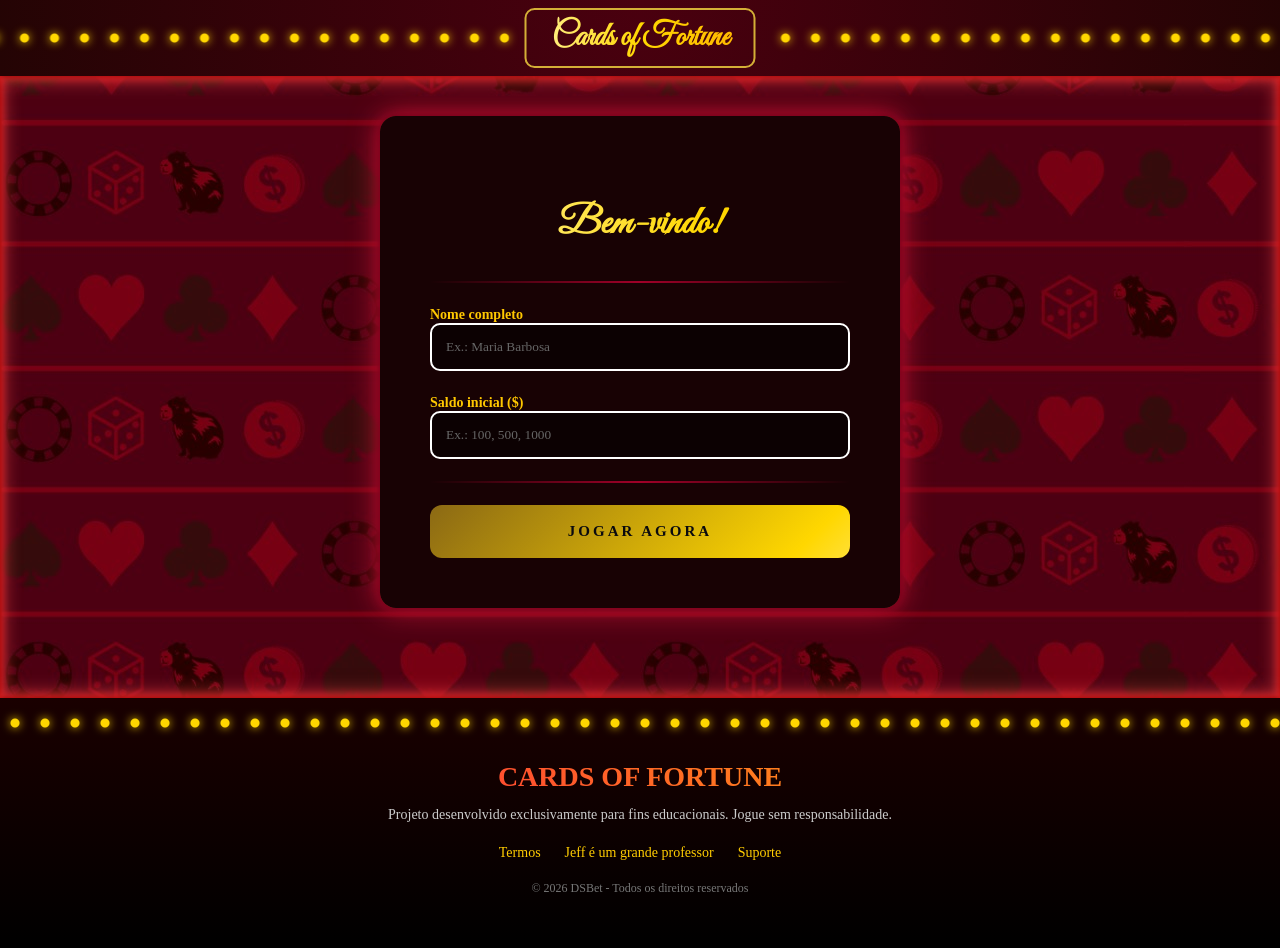
==== index.html @ b8ff2c49 "balanceamento parte um milhão" ====
<!DOCTYPE html>
<html lang="pt-br">

<head>
    <link rel="preconnect" href="https://fonts.googleapis.com">
    <link rel="preconnect" href="https://fonts.gstatic.com" crossorigin>
    <link href="https://fonts.googleapis.com/css2?family=Cinzel:wght@400;700&family=Great+Vibes&display=swap" rel="stylesheet">
    <meta charset="UTF-8">
    <meta name="viewport" content="width=device-width, initial-scale=1.0">
    <link rel="stylesheet" href="Scr/css.css">
    <title>CARDS</title>
</head>

<body>
    <div class="fundo"></div>

    <header class="header">
        <nav class="nav">
            <div class="titulo-container">
                <h1 class="titulo">Cards of Fortune</h1>
            </div>
        </nav>
    </header>

    <div class="particles" id="pts"></div>

    <div class="login-wrapper">
        <div class="login-card">
            <h2 class="login-titulo">Bem-vindo!</h2>

            <div class="login-separador"></div>

            <div>
                <label class="login-label" for="nome">Nome completo</label>
                <input class="login-input" id="nome" type="text" placeholder="Ex.: Maria Barbosa" />
            </div>

            <div>
                <label class="login-label" for="saldo">Saldo inicial ($)</label>
                <input class="login-input" min="10" step="10" type="number" id="saldo" placeholder="Ex.: 100, 500, 1000" />
            </div>

            <div class="login-separador"></div>

            <button class="btn-entrar" onclick="cadastrar()">JOGAR AGORA</button>
        </div>
    </div>

    <footer class="footer">
        <div class="footer-content">
            <h2 class="footer-logo">CARDS OF FORTUNE</h2>
            <p class="footer-text">
                Projeto desenvolvido exclusivamente para fins educacionais. Jogue sem responsabilidade.
            </p>
            <div class="footer-links">
                <a>Termos</a>
                <a>Jeff é um grande professor</a>
                <a>Suporte</a>
            </div>
            <p class="footer-copy">© 2026 DSBet - Todos os direitos reservados</p>
        </div>
    </footer>
    <script src="Scr/cadastro.js"></script>
    <script>
        const syms = ['🃏', '💰', '⭐', '💎', '🎰', '♠', '♥', '♦', '♣', '🏆', '🎴'];
        const pts = document.getElementById('pts');
        for (let i = 0; i < 20; i++) {
            const el = document.createElement('div');
            el.className = 'particle';
            el.textContent = syms[Math.floor(Math.random() * syms.length)];
            el.style.left = (Math.random() * 90) + 'vw';
            el.style.animationDuration = (9 + Math.random() * 14) + 's';
            el.style.animationDelay = (Math.random() * 18) + 's';
            el.style.fontSize = (13 + Math.random() * 18) + 'px';
            pts.appendChild(el);
        }
    </script>
</body>

</html>
---- Scr/css.css ----
* {
    font-family: Trebuchet MS;
    user-select: none;

}

html {
    height: 100%;
    overflow-x: hidden;
}

body {
    margin: 0;
    display: flex;
    flex-direction: column;
    min-height: 100%;
    background: radial-gradient(circle at top, #4a000f, #0a0a0a);
    box-shadow:
        inset 0 0 5px #8b0000,
        inset 0 0 10px #ff1a1a,
        inset 0 0 20px #ff4d4d;
}

.fundo {
    position: fixed;
    inset: 0;
    z-index: -1;

    background-image: url(Assets/Cards/fundo.jpeg);
    background-size: cover;
    background-repeat: repeat-y;

    animation: fundoSubindo 20s linear infinite;
}

@keyframes fundoSubindo {
    from {
        background-position: 0 0;
    }

    to {
        background-position: 0 -1000px;
    }
}




/* ===== HEADER ===== */
.header {
    background: radial-gradient(circle at top, #4a000f, #240404);
    padding: 8px 30px;
    height: 60px;
    box-shadow:
        0 0 5px #8b0000,
        0 0 10px #ff1a1a,
        0 0 20px #ff4d4d;
   
}

.nav {
    display: flex;
    align-items: center;
    justify-content: space-between;
    height: 100%;
}

/* CENTRALIZA SEM QUEBRAR LAYOUT */
.titulo-container {
    position: absolute;
    left: 50%;
    transform: translateX(-50%);
}

.titulo-container h1{
    font-family: 'Great Vibes', cursive !important;
}

.titulo {
    padding: 8px 25px;
    border: 2px solid #d4af37;
    border-radius: 10px;
    background-color: #180204;
    font-size: 32px;
    font-family: 'Great Vibes', cursive !important;
    background: linear-gradient(90deg, #fff3a0, #ffd700, #ffb300);
    background-clip: text;
    -webkit-background-clip: text;
    color: transparent;

    animation: brilhoTitulo 3s linear infinite;
}

/* ===== ANIMAÇÃO TITULO ===== */
@keyframes brilhoTitulo {
    from {
        background-position: 0%;
    }

    to {
        background-position: 200%;
    }
}

.titulo::before,
.titulo::after {
    content: "";
    position: absolute;
    top: 50%;
    width: 2000px;
    height: 10px;
    transform: translateY(-50%);
    background: radial-gradient(circle, #ffd700 4px, transparent 5px);
    background-size: 30px 10px;
    background-repeat: repeat-x;
    filter: drop-shadow(0 0 5px #ffd700);
    animation: bolinhasAndando 2s linear infinite;
}

.titulo::before {
    right: 100%;
    margin-right: 15px;
}

.titulo::after {
    left: 100%;
    margin-left: 15px;
}

@keyframes bolinhasAndando {
    from {
        background-position: 0 0;
    }

    to {
        background-position: 30px 0;
    }
}


/*Particulas que sobem*/
.particles {
    position: fixed;
    inset: 0;
    pointer-events: none;
    z-index: 1;
    overflow: hidden;
}


.particle {
    position: absolute;
    animation: floatUp linear infinite;
    opacity: 0;
}

@keyframes floatUp {
    0% {
        transform: translateY(110vh) rotate(0deg);
        opacity: 0;
    }

    10% {
        opacity: .7;
    }

    90% {
        opacity: .7;
    }

    100% {
        transform: translateY(-10vh) rotate(540deg);
        opacity: 0;
    }
}

section {
    display: flex;
    margin-left: 620px;
    margin-top: 90px;
    
}
.anuncio.ativo {
    opacity: 1;
}
.login-wrapper {
    position: relative;
    z-index: 5;
    display: flex;
    justify-content: center;
    align-items: center;
    padding: 40px 20px;
}


.login-card {
    background-color: #180204;
    border-radius: 16px;
    padding: 50px 50px;
    width: 420px;
    box-shadow:
        0 0 6px #6b0015,
        0 0 12px #a00028,
        0 0 30px #d11a3a;
    display: flex;
    flex-direction: column;
    gap: 22px;
    position: relative;
    overflow: hidden;
}

.login-card::before {
    content: "";
    position: absolute;
    inset: -3px;
    border-radius: 18px;
    background: linear-gradient(var(--a), #fff176, #f5d547, #b89600, #fff9c4, #b89600, #f5d547);
    animation: girarBordaLogin 4s linear infinite;
    z-index: -1;
}

@property --a {
    syntax: "<angle>";
    inherits: false;
    initial-value: 0deg;
}

@keyframes girarBordaLogin {
    to {
        --a: 360deg;
    }
}

.login-card::after {
    content: "";
    position: absolute;
    inset: 3px;
    border-radius: 14px;
    background: #180204;
    z-index: -1;
}

.login-titulo {
    font-family: 'Great Vibes', cursive;
    font-size: 40px;
    text-align: center;
    background: linear-gradient(90deg, #fff3a0, #ffd700, #ffb300, #fff3a0);
    background-size: 200%;
    background-clip: text;
    -webkit-background-clip: text;
    color: transparent;
    -webkit-text-fill-color: transparent;
    animation: brilhoTitulo 3s linear infinite;
    margin-bottom: 10px;
}

.login-label {
    font-size: 14px;
    color: #ffc800;
    font-weight: bold;
    margin-bottom: 5px;
}

.login-input,
.login-button {
    width: 100%;
    padding: 14px;
    border-radius: 10px;
    border: none;
    box-sizing: border-box;
}

.login-input {
    background: rgba(0, 0, 0, 0.5);
    border: 2px solid #a00028;
    color: #fff;
}

.login-input:focus {
    border-color: #ffd700;
    box-shadow: 0 0 10px rgba(255, 215, 0, 0.5);
    outline: none;
}

.login-input::placeholder {
    color: #666;
}

.btn-entrar {
    width: 100%;
    background: linear-gradient(135deg, #8B6914 0%, #FFD700 35%, #FFF0A0 50%, #DAA520 65%, #8B6914 100%);
    background-size: 250% 250%;
    border: none;
    border-radius: 12px;
    padding: 18px;
    font-family: 'Cinzel Decorative', serif;
    font-size: 15px;
    font-weight: 700;
    color: #0A0A0F;
    letter-spacing: 3px;
    cursor: pointer;
    position: relative;
    overflow: hidden;
    transition: transform .2s ease, box-shadow .2s ease;
    animation: shimmer 3.5s ease infinite;
}

@keyframes shimmer {

    0%,
    100% {
        background-position: 0% 50%;
    }

    50% {
        background-position: 100% 50%;
    }
}

.btn-entrar::before {
    content: '';
    position: absolute;
    top: -50%;
    left: -70%;
    width: 45%;
    height: 200%;
    background: rgba(255, 255, 255, .35);
    transform: skewX(-22deg);
    transition: left .7s ease;
}

.btn-entrar:hover::before {
    left: 130%;
}

.btn-entrar:hover {
    transform: translateY(-3px);
    box-shadow: 0 10px 35px rgba(255, 215, 0, .55), 0 0 10px #FFD700, 0 0 30px #FFD700, 0 0 60px #B8860B;
    ;
}

.btn-entrar:active {
    transform: scale(.97);
}

.login-separador {
    width: 100%;
    height: 2px;
    background: linear-gradient(90deg, transparent, #a00028, transparent);
    border-radius: 2px;
}

.card {
     margin: 10px;
    width: 110px;
    height: 160px;
    display: flex;
    flex-direction: column;
    align-items: center;
    justify-content: center;
  
    border-radius: 10px;
    background: linear-gradient(165deg, #f5d547, #c9a400);
    border: 3px solid #b89600;
    
    
}

p,
label,
input {
    color: white;
}

/* ===== FOOTER ===== */
.footer {
    position: relative;
    background: linear-gradient(to top, #000, #1a0000);
    box-shadow: 0 0 5px #8b0000, 0 0 10px #ff1a1a, 0 0 20px #ff4d4d;
    color: #fff;
    padding: 40px 20px;
    text-align: center;
    margin-top: 50px;
}

.footer::before {
    content: "";
    position: absolute;
    left: 0;
    top: 20px;
    width: 100%;
    height: 10px;
    background-image: radial-gradient(circle, #ffd700 4px, transparent 5px);
    background-size: 30px 10px;
    background-repeat: repeat-x;
    filter: drop-shadow(0 0 5px #ffd700);
    animation: bolinhasAndando 2s linear infinite;
}

.footer-logo {
    font-size: 28px;
    background: linear-gradient(45deg, #ff004c, #ffcc00);
    background-clip: text;
    -webkit-background-clip: text;
    color: transparent;
    -webkit-text-fill-color: transparent;
    margin-bottom: 10px;
    font-weight: bold;
}

.footer-text {
    font-size: 14px;
    color: #ccc;
    margin-bottom: 20px;
}

.footer-links {
    margin-bottom: 20px;
}

.footer-links a {
    color: #ffcc00;
    text-decoration: none;
    margin: 0 10px;
    font-size: 14px;
    transition: 0.2s;
}

.footer-links a:hover {
    color: #fff;
    text-shadow: 0 0 10px #ffcc00;
}

.footer-copy {
    font-size: 12px;
    color: #777;
}

.mais{
    width: 50px;
    height: 50px;
    border-radius: 8px;
    background: linear-gradient(165deg, #f5d547, #c9a400);
    border: 3px solid #b89600;

    animation: cassino 0.5s ease-in-out infinite;
   
    
}

.mais:hover {
	background-color:#947900;
}
.mais:active {
	position:relative;
	top:1px;
}


.menos{
    width: 50px;
    height: 50px;
    border-radius: 8px;
    margin-top: 60px;
    margin-left: -60px;
    background: linear-gradient(165deg, #f5d547, #c9a400);
    border: 3px solid #b89600;
    
}


.menos:hover {
	background-color:#947900;
}
.menos:active {
	position:relative;
	top:1px;
}

.botao_aposta{
    margin-top: -240px;
    margin-bottom: -500px;
    margin-left: 110px;
    display: flex;
    flex-direction: column;
    gap: 70px;
    height: 70px;
    width: 330px;
}

/*botao apostar*/
.pode{
    height: 80px;
    width: 400px;
    border-radius: 15px;
    background: linear-gradient(165deg, #01ce75, #01ce75);
    border: 3px solid #00c16d;
    font-size: 30px;
    color: #012f1b; 
    font-weight: bold;
    animation: 
        girarBordapode 4s linear infinite,
        brilhoPulsepode 3s ease-in-out infinite,
        pulsar 0.4s infinite ease-in-out;
}

@property --a {
    syntax: "<angle>";
    inherits: false;
    initial-value: 0deg;
}


@keyframes girarBordapode {
    to { --a: 360deg; }
}


@keyframes brilhoPulsepode {

    0% {
        box-shadow:
            0 0 8px #007140,
            0 0 20px #27ffa2,
            inset 0 0 8px rgba(255,255,255,0.3);
    }

    50% {
        box-shadow:
            0 0 18px #007140,
            0 0 40px #27ffa2,
            inset 0 0 16px rgba(255,255,255,0.55);
    }

    100% {
        box-shadow:
            0 0 8px #007140,
            0 0 20px #27ffa2,
            inset 0 0 8px rgba(255,255,255,0.3);
    }

}


@keyframes pulsar {
  0% {
    transform: scale(1);
  }
  50% {
    transform: scale(1.05); /* Aumenta 10% */
  }
  100% {
    transform: scale(1);
  }
}

.pode:hover {
	background-color:#00946a;
}
.pode:active {
	position:relative;
	top:1px;
}


.batao_coletar{
    position: absolute;
    left:110px;
    top: 770px;
    height: 70px;
    width: 400px;
}

/*botao coletar*/
.coletar{
    margin-top: -70px;
    height: 70px;
    width: 400px;
    border-radius: 15px;
    background: linear-gradient(165deg, #87011a, #87011a);
    border: 3px solid #760016;
    font-size: 30px;
    color: #52000f;
    font-weight: bold;

}

.coletar:hover {
	background-color:#680114;
}
.coletar:active {
	position:relative;
	top:1px;
}


.parte_aposta{
    display: flex;
    gap: 10px;
    margin-top: 180px;
    margin-left: 25px;
}


.caixa-saldo {
    margin-left: 90px; 
    margin-top: 230px;

    display: flex;
    flex-direction: column;
    align-items: center;
    justify-content: center;
    height: 100px;
    width: 420px;
    border-radius: 10px;
    background: linear-gradient(165deg, #f5d547, #c9a400);
    border: 3px solid #b89600;
    
    animation:
        girarBordaSaldo 4s linear infinite,
        brilhoPulseSaldo 3s ease-in-out infinite;
}


@property --a {
    syntax: "<angle>";
    inherits: false;
    initial-value: 0deg;
}


@keyframes girarBordaSaldo {
    to { --a: 360deg; }
}


@keyframes brilhoPulseSaldo {

    0% {
        box-shadow:
            0 0 8px #ffd700,
            0 0 20px #ffc400,
            inset 0 0 8px rgba(255,255,255,0.3);
    }

    50% {
        box-shadow:
            0 0 18px #fff176,
            0 0 40px #ffd700,
            inset 0 0 16px rgba(255,255,255,0.55);
    }

    100% {
        box-shadow:
            0 0 8px #ffd700,
            0 0 20px #ffc400,
            inset 0 0 8px rgba(255,255,255,0.3);
    }

}
  


@keyframes cassino {
    0% {
        box-shadow: 0 0 5px #e6c200, 0 0 10px #ffd700;
    }
    50% {
        box-shadow: 0 0 12px #ffd700, 0 0 50px #ffdf40;
    }
    100% {
        box-shadow: 0 0 5px #e6c200, 0 0 10px #ffd700;
    }
}

.caixa-saldo h1 {
    font-size: 25px;
    padding-bottom: 10px;
    color: #6b5300;
    margin: 0;
}

.caixa-saldo h2 {
    z-index: 923;
    font-size: 30px;
    color: #fff8d6;
    margin: 0;
    text-shadow: 
    0 0 5px #e6c300,
    0 0 10px #ffd700,
    0 0 20px #ffd700;
}

    .caixa-temporizador {
       margin-top: -300px;
       margin-left: 1550px;
       display: flex;
       flex-direction: column;
       align-items: center;
       justify-content: center;
       height: 100px;
       width: 300px;
       border-radius: 10px;
       background: linear-gradient(165deg, #000000, #000000);
       border: 3px solid #610000;
       font-size: 30px;
       color: red;
       font-weight: bold;
       animation: 
        girarBordatemp 4s linear infinite,
        brilhoPulsetemp 3s ease-in-out infinite,
        piscaNumero 1.5s ease-in-out infinite;
        

    
    color: #ff3300;
    text-shadow: 
        0 0 5px #ff2200,
        0 0 15px #ff2200,
        0 0 30px #ff0000,
        0 0 60px #cc000088;
  
    font-family: monospace;
    letter-spacing: 4px;
    
}


@keyframes piscaNumero {
    0%, 100% { 
        opacity: 1;
        text-shadow: 0 0 5px #ff2200, 0 0 15px #ff2200, 0 0 30px #ff0000;
    }
    50% { 
        opacity: 0.7;
        text-shadow: 0 0 10px #ff4400, 0 0 25px #ff2200, 0 0 50px #ff000088;
    }
}

    @property --a {
    syntax: "<angle>";
    inherits: false;
    initial-value: 0deg;
}


@keyframes girarBordatemp {
    to { --a: 360deg; }
}


@keyframes brilhoPulsetemp {

    0% {
        box-shadow:
            0 0 8px #610000,
            0 0 20px #ff4e4e,
            inset 0 0 8px rgba(255,255,255,0.3);
    }

    50% {
        box-shadow:
            0 0 18px #610000,
            0 0 40px #ff4e4e,
            inset 0 0 16px rgba(255,255,255,0.55);
    }

    100% {
        box-shadow:
            0 0 8px #610000,
            0 0 20px #ff4e4e,
            inset 0 0 8px rgba(255,255,255,0.3);
    }

}

 .caixas-ganho {
    display: flex;
    justify-content: center;
    align-items: center;
    margin-top: 100px;
    margin-left: -40px;
    margin-bottom: -90px;
}


.logo {
    display: flex;
    position: relative;
    align-items: center;
    gap: 10px;
    left: -650px;
    top: -4px;
}
.logo img{
    width: 200px;
    position: absolute;
    
}

.logo2 {
    display: flex;
    position: relative;
    align-items: center;
    gap: 10px;
    left: -870px;
    top: -4px;
}
.logo2 img{
    width: 200px;
    position: absolute;
    
}

.caixa-aposta {
    display: flex;
    flex-direction: column;
    align-items: center;
    justify-content: center;
    height: 100px;
    width: 360px;
    border-radius: 10px;
    background: linear-gradient(165deg, #f5d547, #c9a400);
    border: 3px solid #b89600;
    animation: cassino 0.5s ease-in-out infinite;
}

.caixa-aposta h1 {
    font-size: 25px;
    padding-bottom: 10px;
    color: #6b5300;
    margin: 0;
}

.caixa-aposta h2 {
    z-index: 923;
    font-size: 30px;
    color: #fff8d6;
    margin: 0;
    text-shadow: 
    0 0 5px #e6c300,
    0 0 10px #ffd700,
    0 0 20px #ffd700;
}

.anuncio-container {
    margin-top: -580px;
    margin-left: 1500px;
    position: relative;
    width: 400px;
    height: 560px;
    overflow: hidden;
    border-radius: 10px;
     box-shadow:
    inset 0 0 10px #000000,
    0 0 5px #8b0000,
    0 0 12px #ff1a1a,
    0 0 24px  #ff4d4d;
    
}

.anuncio {
    position: absolute;
    width: 100%;
    height: 100%;
    border-radius: 10px;
    object-fit: cover;
    transition: opacity 0.5s ease;
    opacity: 0;
}

.container{
    margin-top:  60px;
    margin-left: 70px;
    margin-bottom: 30px;
    position: relative;
    width: 470px;
    height: 550px;
    overflow: hidden;
    border-radius: 10px;
    box-shadow:
    inset 0 0 10px #000000,
    0 0 5px #8b0000,
    0 0 12px #ff1a1a,
    0 0 24px  #ff4d4d;
}

.ganho{
    position: absolute;
    left: 860px;
    top: 150px;
    font-family: 'Great Vibes', cursive;
    font-size: 40px;
    text-align: center;
    background: linear-gradient(90deg, #fff3a0, #ffd700, #ffb300, #fff3a0);
    background-size: 200%;
    background-clip: text;
    -webkit-background-clip: text;
    color: transparent;
    -webkit-text-fill-color: transparent;
    animation: brilhoTitulo 3s linear infinite;
    margin-bottom: 10px;
    padding: 10px;
}

.perdeModal{

    background-color: rgba(60, 0, 0, 0.615);
    text-align: center;
    text-align: justify;
    width: 350px;
    height: 400px;
    overflow: hidden;
    border-radius: 10px;
    box-shadow:
    inset 0 0 10px #000000,
    0 0 5px #8b0000,
    0 0 12px #ff1a1a,
    0 0 24px  #ff4d4d;
}
.perdeModal h1{
    color: white;
}
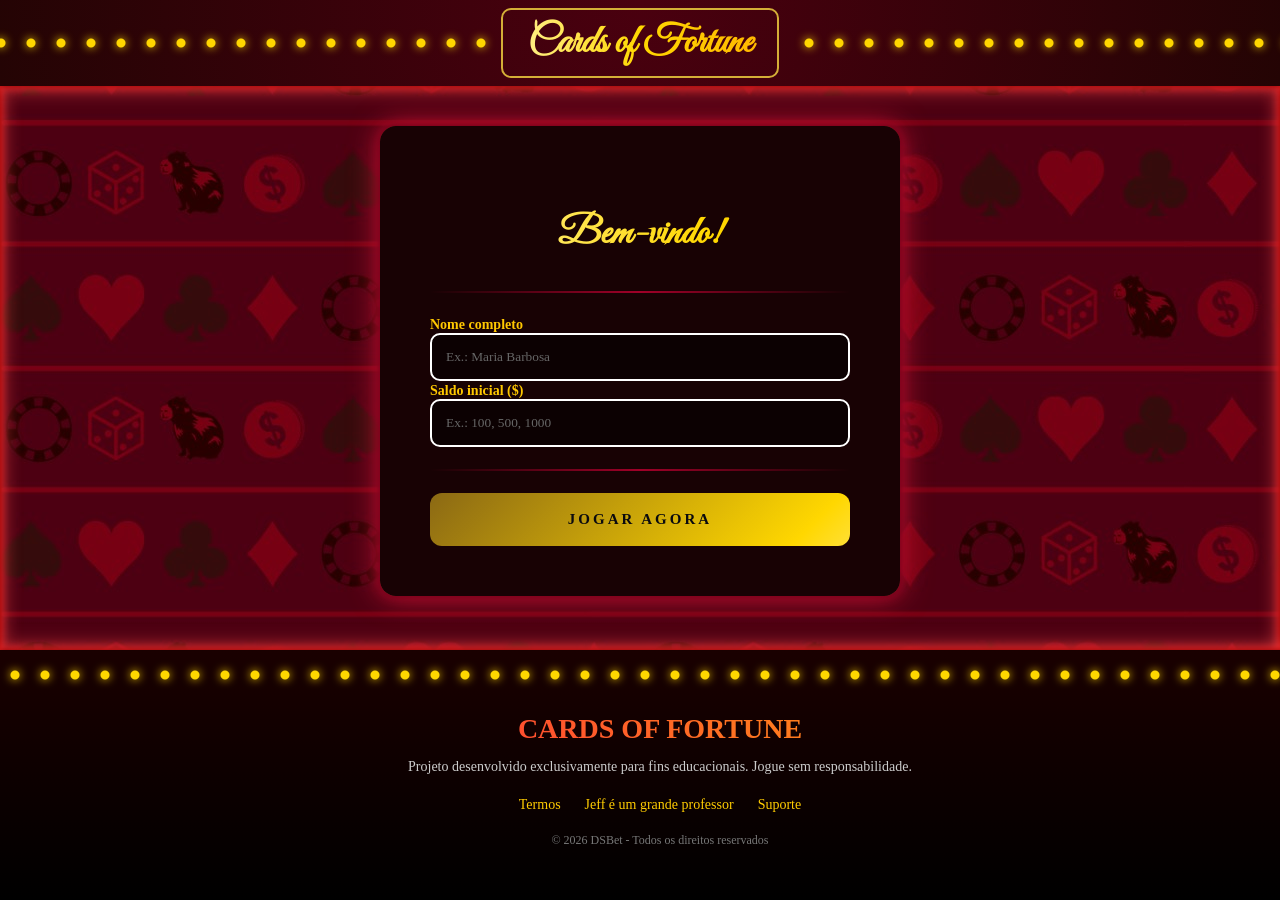
==== commit 6b814d74: "Atualizando" ====
--- a/index.html
+++ b/index.html
@@ -29,7 +29,9 @@
             <h2 class="login-titulo">Bem-vindo!</h2>
 
             <div class="login-separador"></div>
+            <form>
 
+           
             <div>
                 <label class="login-label" for="nome">Nome completo</label>
                 <input class="login-input" id="nome" type="text" placeholder="Ex.: Maria Barbosa" />
@@ -37,12 +39,12 @@
 
             <div>
                 <label class="login-label" for="saldo">Saldo inicial ($)</label>
-                <input class="login-input" min="10" step="10" type="number" id="saldo" placeholder="Ex.: 100, 500, 1000" />
+                <input class="login-input" type="number" id="saldo" placeholder="Ex.: 100, 500, 1000" />
             </div>
-
+            </form>
             <div class="login-separador"></div>
 
-            <button class="btn-entrar" onclick="cadastrar()">JOGAR AGORA</button>
+            <button type="submit" class="btn-entrar" onclick="cadastrar()">JOGAR AGORA</button>
         </div>
     </div>
 
--- a/Scr/css.css
+++ b/Scr/css.css
@@ -50,7 +50,7 @@
 .header {
     background: radial-gradient(circle at top, #4a000f, #240404);
     padding: 8px 30px;
-    height: 60px;
+    height: 70px;
     box-shadow:
         0 0 5px #8b0000,
         0 0 10px #ff1a1a,
@@ -81,7 +81,7 @@
     border: 2px solid #d4af37;
     border-radius: 10px;
     background-color: #180204;
-    font-size: 32px;
+    font-size: 40px;
     font-family: 'Great Vibes', cursive !important;
     background: linear-gradient(90deg, #fff3a0, #ffd700, #ffb300);
     background-clip: text;
@@ -177,7 +177,7 @@
 section {
     display: flex;
     margin-left: 620px;
-    margin-top: 90px;
+    margin-top: 100px;
     
 }
 .anuncio.ativo {
@@ -351,7 +351,7 @@
 }
 
 .card {
-     margin: 10px;
+    margin: 10px;
     width: 110px;
     height: 160px;
     display: flex;
@@ -374,13 +374,18 @@
 
 /* ===== FOOTER ===== */
 .footer {
-    position: relative;
+    position: fixed;
     background: linear-gradient(to top, #000, #1a0000);
     box-shadow: 0 0 5px #8b0000, 0 0 10px #ff1a1a, 0 0 20px #ff4d4d;
     color: #fff;
     padding: 40px 20px;
     text-align: center;
-    margin-top: 50px;
+    margin-top: 90px;
+    bottom: 0;
+    width: 100%;
+    left: 0;
+    z-index: 999;
+    
 }
 
 .footer::before {
@@ -436,12 +441,81 @@
     color: #777;
 }
 
+.footer2{
+    position: relative;
+    background: linear-gradient(to top, #000, #1a0000);
+    box-shadow: 0 0 5px #8b0000, 0 0 10px #ff1a1a, 0 0 20px #ff4d4d;
+    color: #fff;
+    padding: 40px 20px;
+    text-align: center;
+    margin-top: 90px;
+    
+}
+
+.footer2::before {
+    content: "";
+    position: absolute;
+    left: 0;
+    top: 20px;
+    width: 100%;
+    height: 10px;
+    background-image: radial-gradient(circle, #ffd700 4px, transparent 5px);
+    background-size: 30px 10px;
+    background-repeat: repeat-x;
+    filter: drop-shadow(0 0 5px #ffd700);
+    animation: bolinhasAndando 2s linear infinite;
+}
+
+.footer-logo {
+    font-size: 28px;
+    background: linear-gradient(45deg, #ff004c, #ffcc00);
+    background-clip: text;
+    -webkit-background-clip: text;
+    color: transparent;
+    -webkit-text-fill-color: transparent;
+    margin-bottom: 10px;
+    font-weight: bold;
+}
+
+.footer-text {
+    font-size: 14px;
+    color: #ccc;
+    margin-bottom: 20px;
+}
+
+.footer-links {
+    margin-bottom: 20px;
+}
+
+.footer-links a {
+    color: #ffcc00;
+    text-decoration: none;
+    margin: 0 10px;
+    font-size: 14px;
+    transition: 0.2s;
+}
+
+.footer-links a:hover {
+    color: #fff;
+    text-shadow: 0 0 10px #ffcc00;
+}
+
+.footer-copy {
+    font-size: 12px;
+    color: #777;
+}
+
+
+
 .mais{
     width: 50px;
     height: 50px;
     border-radius: 8px;
     background: linear-gradient(165deg, #f5d547, #c9a400);
     border: 3px solid #b89600;
+    margin-top: 20px;
+    font-size: 30px;
+    color: white;
 
     animation: cassino 0.5s ease-in-out infinite;
    
@@ -461,10 +535,13 @@
     width: 50px;
     height: 50px;
     border-radius: 8px;
-    margin-top: 60px;
+    margin-top: 80px;
     margin-left: -60px;
     background: linear-gradient(165deg, #f5d547, #c9a400);
     border: 3px solid #b89600;
+    font-size: 30px;
+    color: white;
+    
     
 }
 
@@ -478,7 +555,7 @@
 }
 
 .botao_aposta{
-    margin-top: -240px;
+    margin-top: -270px;
     margin-bottom: -500px;
     margin-left: 110px;
     display: flex;
@@ -490,7 +567,7 @@
 
 /*botao apostar*/
 .pode{
-    height: 80px;
+    height: 90px;
     width: 400px;
     border-radius: 15px;
     background: linear-gradient(165deg, #01ce75, #01ce75);
@@ -504,6 +581,14 @@
         pulsar 0.4s infinite ease-in-out;
 }
 
+.pode:hover {
+	background-color:#00946a;
+}
+.pode:active {
+	position:relative;
+	top:1px;
+}
+
 @property --a {
     syntax: "<angle>";
     inherits: false;
@@ -554,13 +639,7 @@
   }
 }
 
-.pode:hover {
-	background-color:#00946a;
-}
-.pode:active {
-	position:relative;
-	top:1px;
-}
+
 
 
 .batao_coletar{
@@ -573,7 +652,7 @@
 
 /*botao coletar*/
 .coletar{
-    margin-top: -70px;
+    margin-top: 12px;
     height: 70px;
     width: 400px;
     border-radius: 15px;
@@ -582,6 +661,12 @@
     font-size: 30px;
     color: #52000f;
     font-weight: bold;
+
+}
+
+.brilho{
+    background: linear-gradient(165deg, #e2042d, #c00225);
+    color: #ffffff;
 
 }
 
@@ -823,6 +908,7 @@
     background: linear-gradient(165deg, #f5d547, #c9a400);
     border: 3px solid #b89600;
     animation: cassino 0.5s ease-in-out infinite;
+    margin-top: 20px;
 }
 
 .caixa-aposta h1 {
@@ -848,7 +934,7 @@
     margin-left: 1500px;
     position: relative;
     width: 400px;
-    height: 560px;
+    height: 600px;
     overflow: hidden;
     border-radius: 10px;
      box-shadow:
@@ -870,12 +956,12 @@
 }
 
 .container{
-    margin-top:  60px;
+    margin-top:  50px;
     margin-left: 70px;
     margin-bottom: 30px;
     position: relative;
     width: 470px;
-    height: 550px;
+    height: 600px;
     overflow: hidden;
     border-radius: 10px;
     box-shadow:
@@ -887,9 +973,8 @@
 
 .ganho{
     position: absolute;
-    left: 860px;
+    left: 650px;
     top: 150px;
-    font-family: 'Great Vibes', cursive;
     font-size: 40px;
     text-align: center;
     background: linear-gradient(90deg, #fff3a0, #ffd700, #ffb300, #fff3a0);
@@ -901,23 +986,98 @@
     animation: brilhoTitulo 3s linear infinite;
     margin-bottom: 10px;
     padding: 10px;
+    font-weight: bold;
 }
 
 .perdeModal{
 
-    background-color: rgba(60, 0, 0, 0.615);
+    background-color: #3d0000a5;
     text-align: center;
     text-align: justify;
-    width: 350px;
-    height: 400px;
+    width: 450px;
+    height: 500px;
     overflow: hidden;
     border-radius: 10px;
-    box-shadow:
-    inset 0 0 10px #000000,
-    0 0 5px #8b0000,
-    0 0 12px #ff1a1a,
-    0 0 24px  #ff4d4d;
+    border: 10px solid #000000;
+    
 }
 .perdeModal h1{
     color: white;
-}+    
+}
+
+
+.perdeModal img{
+   width: 250px;
+   padding-bottom: -50px;
+   padding-left: 50px;
+   padding-top: -100px;
+   
+}
+
+.botao_dnovo{
+    height: 70px;
+    width: 100px;
+    border-radius: 8px;
+    background: linear-gradient(165deg, #01ce75, #01ce75);
+    border: 3px solid #00c16d;
+    font-size: 15px;
+    color: #012f1b; 
+    font-weight: bold;
+    margin-left: 90px;
+    margin-top: -10px;
+    animation: 
+        girarBordapode 4s linear infinite,
+        brilhoPulsepode 3s ease-in-out infinite,
+        pulsar 0.4s infinite ease-in-out;
+
+
+}
+
+
+
+.botao_desistir{
+    height: 70px;
+    width: 100px;
+    border-radius: 15px;
+    background: linear-gradient(165deg, #ce1c01, #ce1c01);
+    border: 3px solid #ab1902;
+    font-size: 15px;
+    color: #590d01; 
+    font-weight: bold;
+    margin-left: 40px;
+    
+    
+
+}
+
+
+.botaos_perdeu{
+    display: inline-block;
+}
+
+
+.gameOverModal{
+    background-color: rgb(0, 0, 0);
+    text-align: center;
+    text-align: justify;
+    width: 450px;
+    height: 500px;
+    overflow: hidden;
+    border-radius: 10px;
+    border: 10px solid #3d0000;
+
+}
+
+.gameOverModal img{
+   width: 350px;
+   padding-bottom: -50px;
+   padding-left: 50px;
+   padding-top: -100px;
+}
+
+.gameOverModal h1{
+    color: white;
+    margin-left: 190px;
+}
+
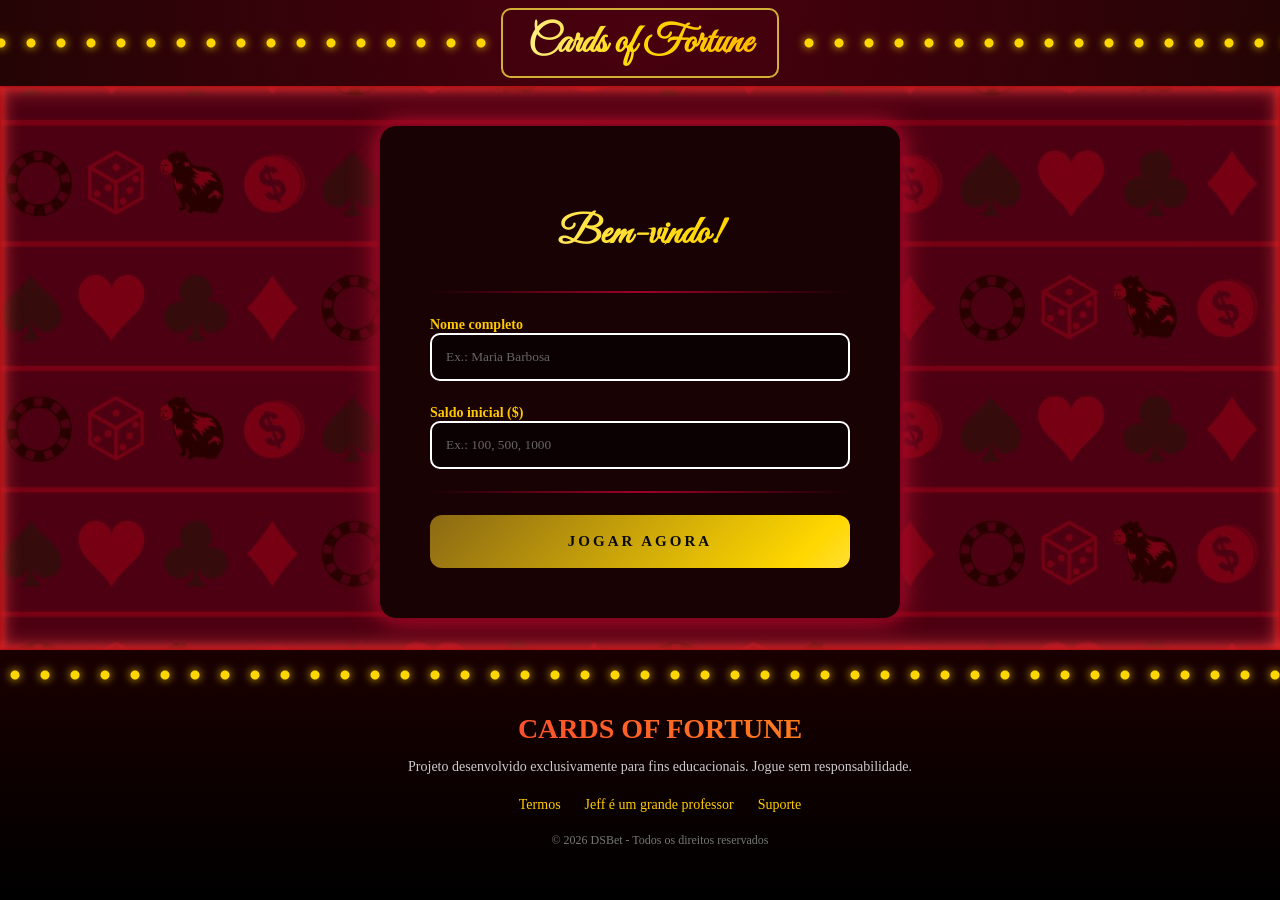
==== commit 2754058f: "Merge pull request #11 from Lucas-S-Carlos/DevLucas balanceamento parte um milhão" ====
--- a/index.html
+++ b/index.html
@@ -29,9 +29,7 @@
             <h2 class="login-titulo">Bem-vindo!</h2>
 
             <div class="login-separador"></div>
-            <form>
 
-           
             <div>
                 <label class="login-label" for="nome">Nome completo</label>
                 <input class="login-input" id="nome" type="text" placeholder="Ex.: Maria Barbosa" />
@@ -39,12 +37,12 @@
 
             <div>
                 <label class="login-label" for="saldo">Saldo inicial ($)</label>
-                <input class="login-input" type="number" id="saldo" placeholder="Ex.: 100, 500, 1000" />
+                <input class="login-input" min="10" step="10" type="number" id="saldo" placeholder="Ex.: 100, 500, 1000" />
             </div>
-            </form>
+
             <div class="login-separador"></div>
 
-            <button type="submit" class="btn-entrar" onclick="cadastrar()">JOGAR AGORA</button>
+            <button class="btn-entrar" onclick="cadastrar()">JOGAR AGORA</button>
         </div>
     </div>
 
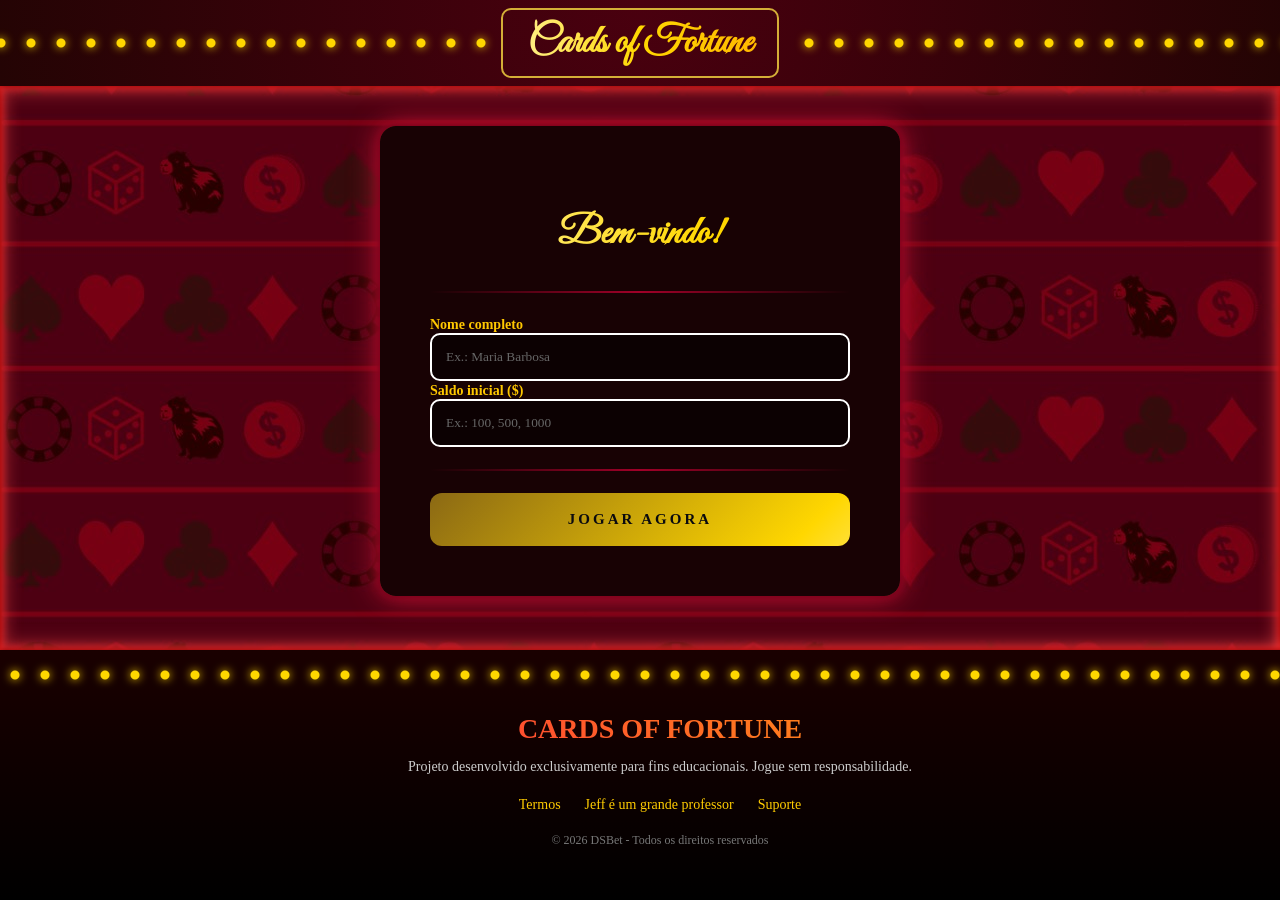
==== commit 5e002a39: "Merge pull request #12 from Lucas-S-Carlos/DevMariana Atualizando" ====
--- a/index.html
+++ b/index.html
@@ -29,7 +29,9 @@
             <h2 class="login-titulo">Bem-vindo!</h2>
 
             <div class="login-separador"></div>
+            <form>
 
+           
             <div>
                 <label class="login-label" for="nome">Nome completo</label>
                 <input class="login-input" id="nome" type="text" placeholder="Ex.: Maria Barbosa" />
@@ -37,12 +39,12 @@
 
             <div>
                 <label class="login-label" for="saldo">Saldo inicial ($)</label>
-                <input class="login-input" min="10" step="10" type="number" id="saldo" placeholder="Ex.: 100, 500, 1000" />
+                <input class="login-input" type="number" id="saldo" placeholder="Ex.: 100, 500, 1000" />
             </div>
-
+            </form>
             <div class="login-separador"></div>
 
-            <button class="btn-entrar" onclick="cadastrar()">JOGAR AGORA</button>
+            <button type="submit" class="btn-entrar" onclick="cadastrar()">JOGAR AGORA</button>
         </div>
     </div>
 
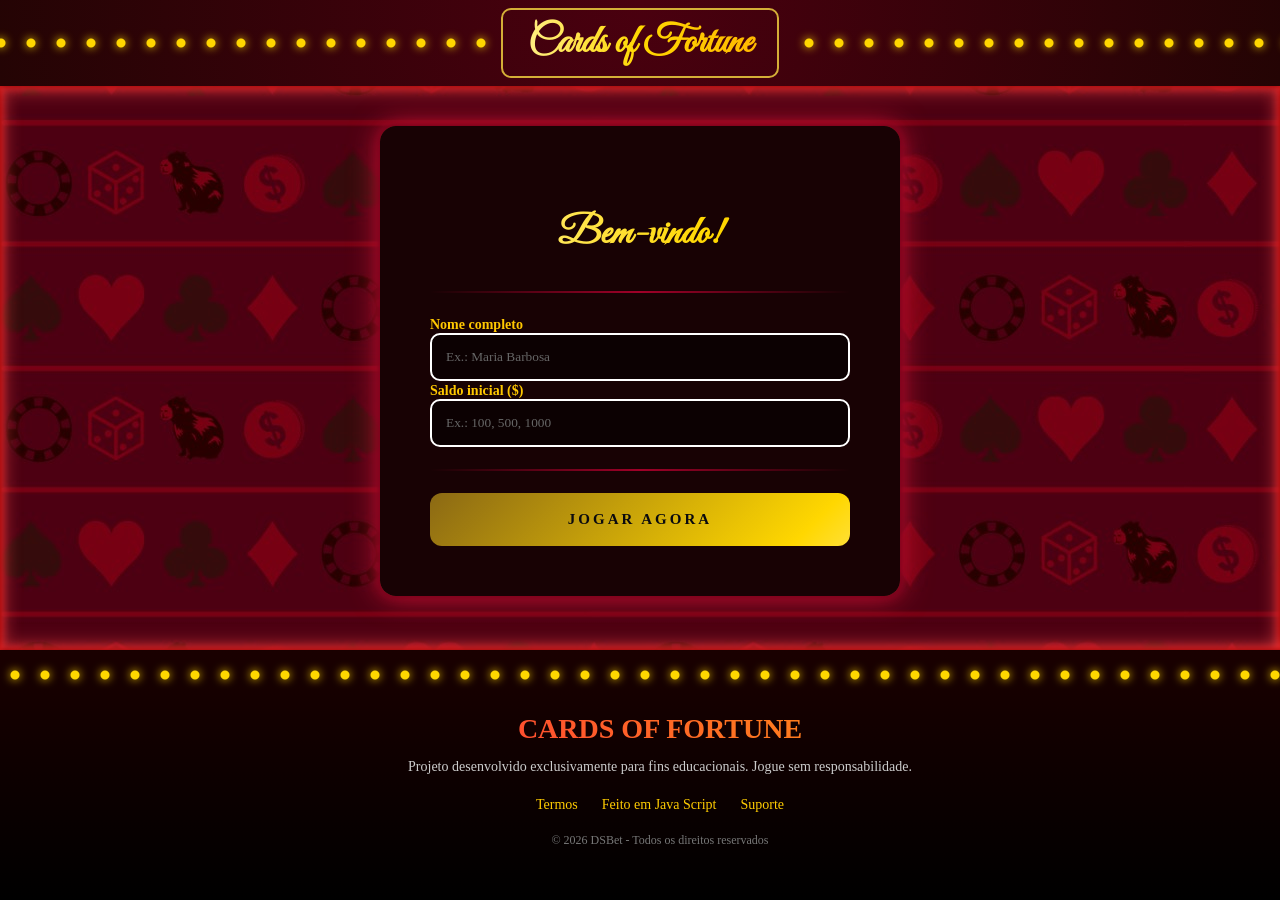
==== commit c63a0b5b: "tirando Jeff" ====
--- a/index.html
+++ b/index.html
@@ -39,7 +39,7 @@
 
             <div>
                 <label class="login-label" for="saldo">Saldo inicial ($)</label>
-                <input class="login-input" type="number" id="saldo" placeholder="Ex.: 100, 500, 1000" />
+                <input class="login-input" min="10" step="10" type="number" id="saldo" placeholder="Ex.: 100, 500, 1000" />
             </div>
             </form>
             <div class="login-separador"></div>
@@ -56,7 +56,7 @@
             </p>
             <div class="footer-links">
                 <a>Termos</a>
-                <a>Jeff é um grande professor</a>
+                <a>Feito em Java Script</Script></a>
                 <a>Suporte</a>
             </div>
             <p class="footer-copy">© 2026 DSBet - Todos os direitos reservados</p>
--- a/Scr/css.css
+++ b/Scr/css.css
@@ -351,6 +351,7 @@
 }
 
 .card {
+    transform-origin: center;
     margin: 10px;
     width: 110px;
     height: 160px;
@@ -358,12 +359,12 @@
     flex-direction: column;
     align-items: center;
     justify-content: center;
-  
+
+    transition: transform 0.5s ease;
+
     border-radius: 10px;
     background: linear-gradient(165deg, #f5d547, #c9a400);
     border: 3px solid #b89600;
-    
-    
 }
 
 p,
@@ -1081,3 +1082,12 @@
     margin-left: 190px;
 }
 
+.sair {
+    background-color: #ff0000a5;
+    text-align: center;
+    text-align: justify;
+    color: white;
+    overflow: hidden;
+    border-radius: 10px;
+    border: 10px solid #ff0000;
+}
